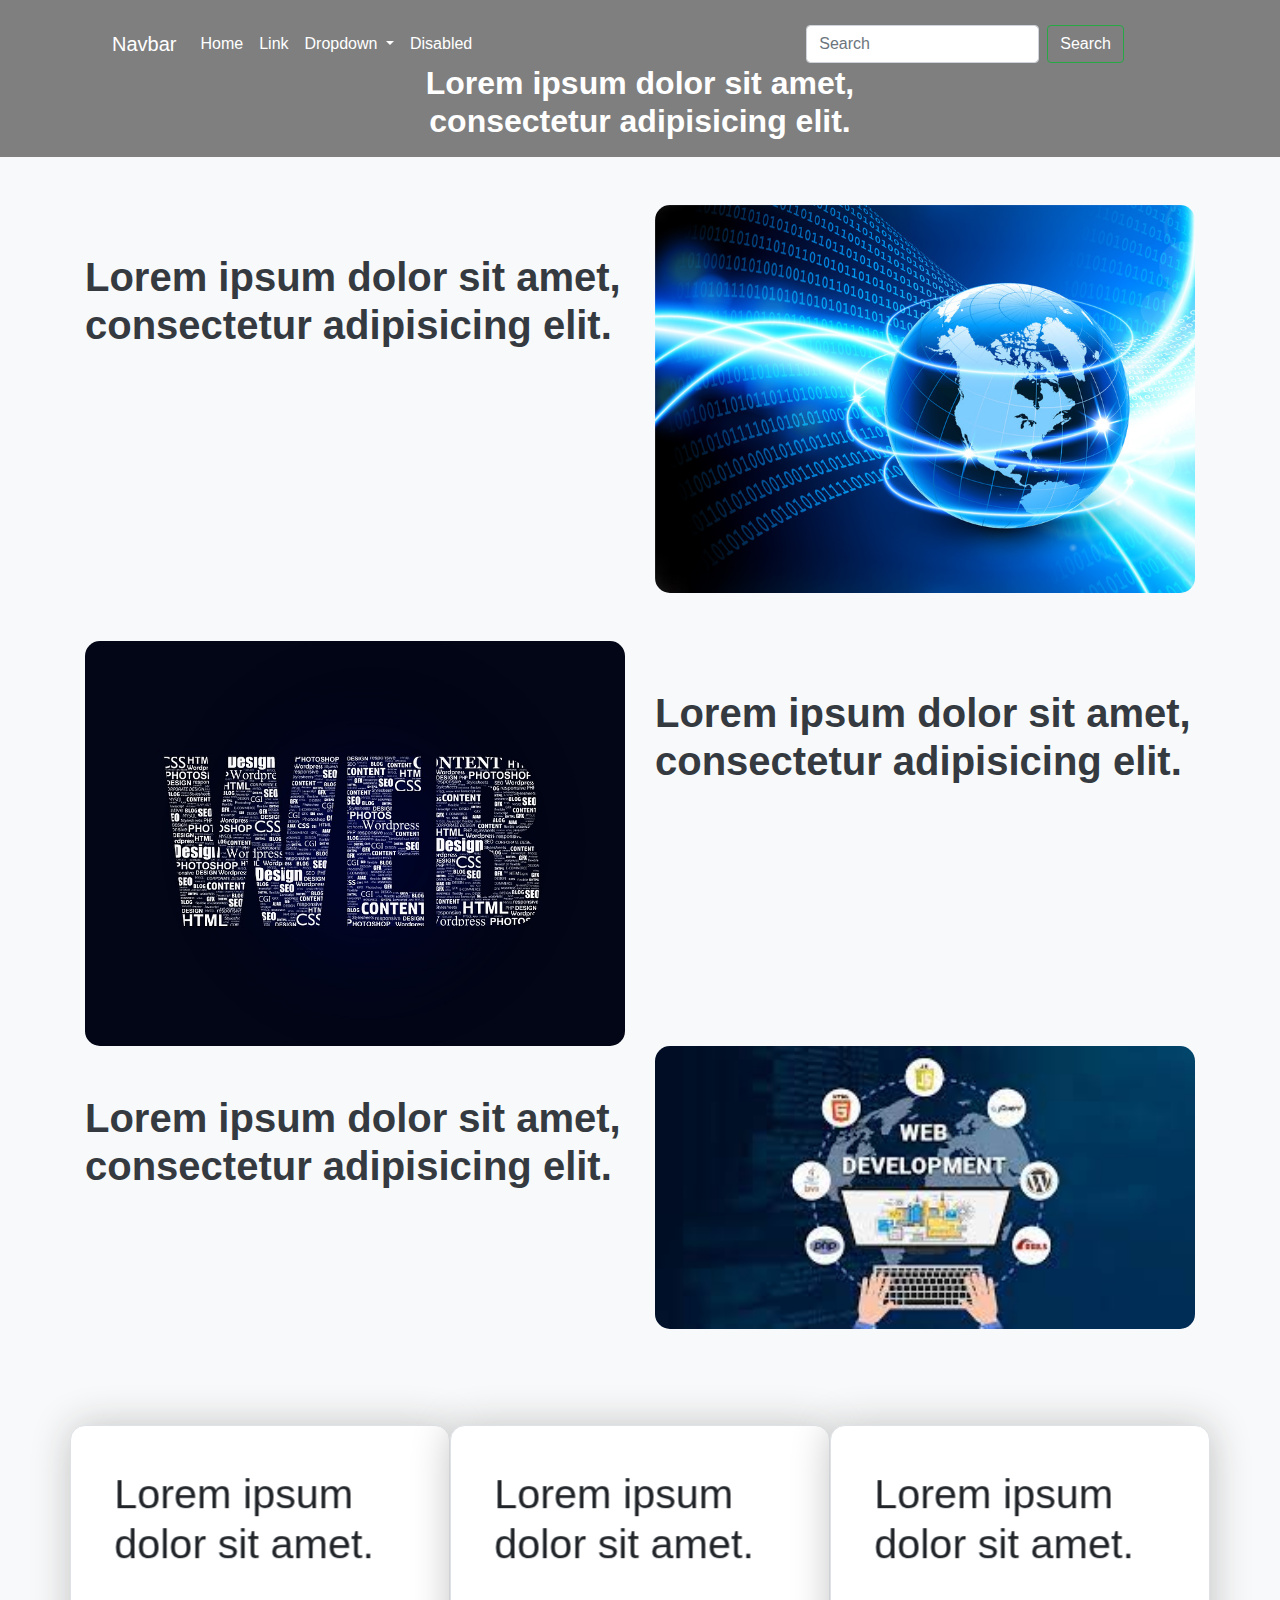
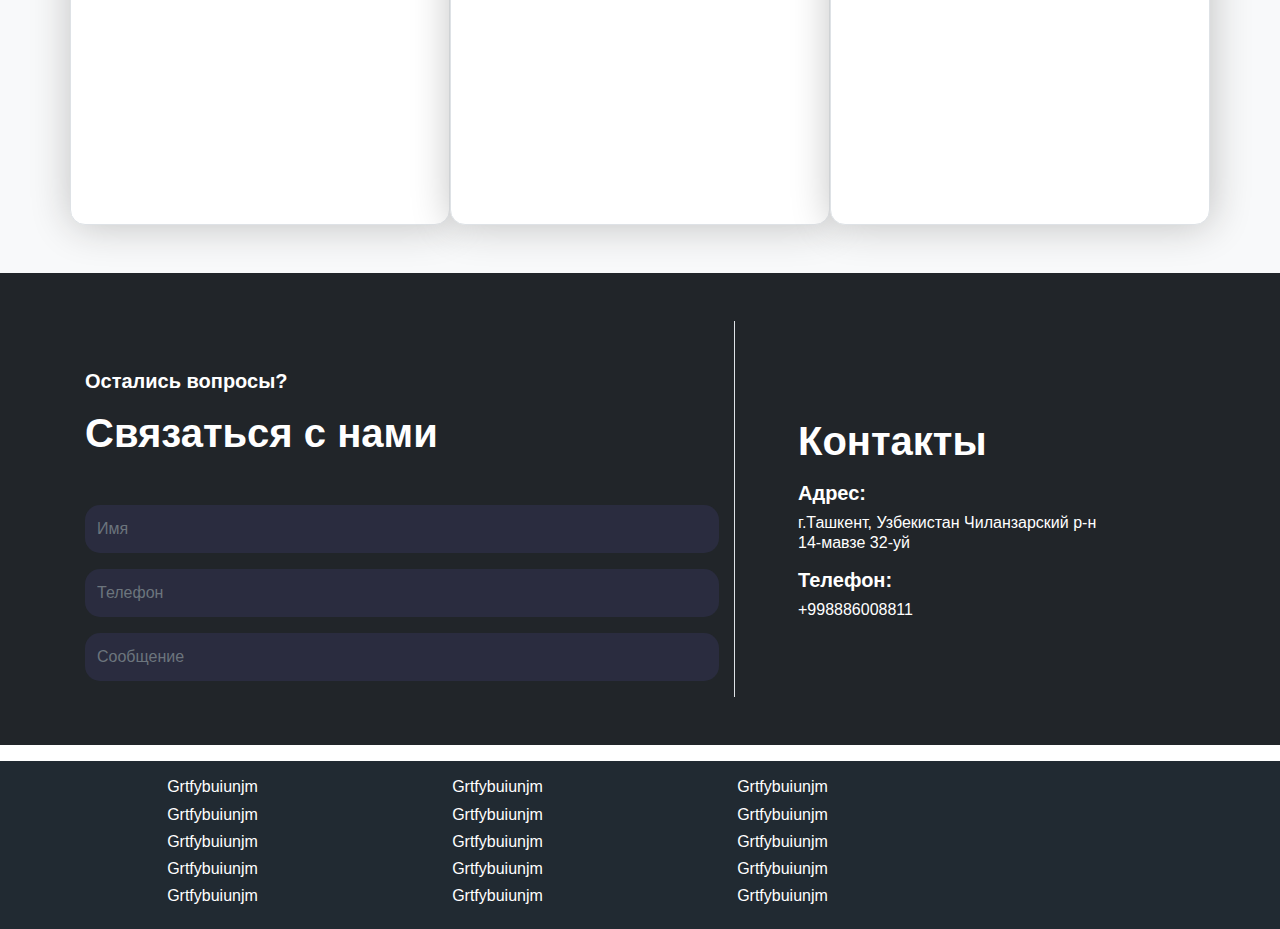
==== index.html @ ccf357a0 "'cecond'" ====
<!DOCTYPE html>
<html lang="en">
<head>
    <meta charset="UTF-8">
    <meta http-equiv="X-UA-Compatible" content="IE=edge">
    <meta name="viewport" content="width=device-width, initial-scale=1.0">
    <title>Menu</title>
    <link rel="stylesheet" href="style/font-awesome.css">
    <link rel="stylesheet" href="style/font-awesome.css.map">
    <link rel="stylesheet" href="style/font-awesome.min.css">
    <link rel="stylesheet" href="style/bootstrap.min.css">
    <link rel="stylesheet" href="style/bootstrap.min.css">
    <link rel="stylesheet" href="style/style.css">
</head>
<body style="width: 100vw; overflow-x: hidden">


<div style="margin: auto" class="video container-fluid m-0 p-0">
    <video src="video/Notebook%20-%20197%20(2).mp4" width="100%" type="video/mp4" muted autoplay loop>

    </video>
</div>

<section>
    <div class="container-fluid">

        <div style="z-index: 1; top:0;left: 0;" class="container-fluid position-absolute">
            <div class="text-center">
                <h2 class="mt-5 pt-3 font-weight-bold text-white">Lorem ipsum dolor sit amet, <br> consectetur
                    adipisicing
                    elit. <br>
                </h2>
            </div>
        </div>
    </div>
</section>

<navbar>
    <div style="z-index: 1; top:0;left: 0;" class="container px-0 mx-0  position-absolute pl-5 pt-3">
        <nav class="navbar navbar-expand-lg navbar-light bg-transparent">
            <a class="navbar-brand text-white pl-5" href="#">Navbar</a>
            <button class="navbar-toggler" type="button" data-toggle="collapse" data-target="#navbarSupportedContent" aria-controls="navbarSupportedContent" aria-expanded="false" aria-label="Toggle navigation">
                <span class="navbar-toggler-icon"></span>
            </button>

            <div class="collapse navbar-collapse" id="navbarSupportedContent">
                <ul class="navbar-nav mr-auto">
                    <li class="nav-item active">
                        <a class="nav-link text-white text-white" href="#">Home <span class="sr-only">(current)</span></a>
                    </li>
                    <li class="nav-item">
                        <a class="nav-link text-white" href="#">Link</a>
                    </li>
                    <li class="nav-item dropdown">
                        <a class="nav-link dropdown-toggle text-white" href="#" id="navbarDropdown" role="button" data-toggle="dropdown" aria-haspopup="true" aria-expanded="false">
                            Dropdown
                        </a>
                        <div class="dropdown-menu" aria-labelledby="navbarDropdown">
                            <a class="dropdown-item text-black-50" href="#">Action</a>
                            <a class="dropdown-item text-black-50" href="#">Another action</a>
                            <div class="dropdown-divider"></div>
                            <a class="dropdown-item text-black-50" href="#">Something else here</a>
                        </div>
                    </li>
                    <li class="nav-item">
                        <a class="nav-link disabled text-white" href="#">Disabled</a>
                    </li>
                </ul>
                <form class="form-inline my-2 my-lg-0">
                    <input class="form-control mr-sm-2" type="search" placeholder="Search" aria-label="Search">
                    <button class="btn btn-outline-success my-2 my-sm-0 text-white" type="submit">Search</button>
                </form>
            </div>
        </nav>
    </div>
</navbar>

<header>
    <div class="container-fluid mx-0 px-0 bg-light py-5">
        <div class="container">
            <div class="row">
                <div class="col-12 col-sm-12 col-md-6  col-lg-6 col-xl-6">
                    <h1 class="font-weight-bold text-dark pt-5">Lorem ipsum dolor sit amet, consectetur adipisicing
                        elit.</h1>
                </div>


                <div class="col-12 col-sm-12 col-md- col-lg-6 col-xl-6">
                    <img src="img/images/web-дизайн-web-программирование-песочница-1037873.jpeg" alt=""
                         width="100%" style="border-radius: 15px">
                </div>

                <div class="col-12 col-sm-12 col-md- col-lg-6 col-xl-6 pt-5">
                    <img src="img/web-1045994_960_720.jpg" alt=""
                         width="100%" style="border-radius: 15px">
                </div>

                <div class="col-12 col-sm-12 col-md-6  col-lg-6 col-xl-6 pt-5">
                    <h1 class="font-weight-bold text-dark pt-5">Lorem ipsum dolor sit amet, consectetur adipisicing
                        elit.</h1>
                </div>

                <div class="col-12 col-sm-12 col-md-6  col-lg-6 col-xl-6">
                    <h1 class="font-weight-bold text-dark pt-5">Lorem ipsum dolor sit amet, consectetur adipisicing
                        elit.</h1>
                </div>


                <div class="col-12 col-sm-12 col-md- col-lg-6 col-xl-6">
                    <img src="img/Без%20названия%20(1).jpg" alt=""
                         width="100%" style="border-radius: 15px">
                </div>

        </div>
    </div>
</header>

<section class="container-fluid mx-0 px-0 bg-light py-5">
    <div class="container">
        <div class="row ">
            <div style="border-radius: 15px;box-shadow: 1px 1px 40px silver;"
                 class="col-12 col-sm-12 col-md-4 col-lg-4 col-xl-4 bg-white py-5 px-3 border colHover">
                <h1 class="p-5">Lorem ipsum dolor sit amet.</h1>
                <h2 class="p-5">Lorem ipsum dolor sit amet, consectetur adipisicing elit. Laborum, molestias. </h2>
            </div>
            <div style="border-radius: 15px; box-shadow: 1px 1px 40px silver;"
                 class="col-12 col-sm-12 col-md-4 col-lg-4 col-xl-4  py-5 px-3 border colHover">
                <h1 class="p-5">Lorem ipsum dolor sit amet.</h1>
                <h2 class="p-5">Lorem ipsum dolor sit amet, consectetur adipisicing elit. Laborum, molestias. </h2>
            </div>
            <div style="border-radius: 15px; box-shadow: 1px 1px 40px silver;"
                 class="col-12 col-sm-12 col-md-4 col-lg-4 col-xl-4  py-5 px-3 border colHover">
                <h1 class="p-5">Lorem ipsum dolor sit amet.</h1>
                <h2 class="p-5">Lorem ipsum dolor sit amet, consectetur adipisicing elit. Laborum, molestias. </h2>
            </div>
        </div>
    </div>
</section>

<section style="background-color: #212529" class="container-fluid px-0 py-5">
    <div class="container">
        <div class="row">
            <div class="col-12 col-sm-12 col-md-7 col-lg-7 col-xl-7 border-right">
                <h5 class="text-white font-weight-bold mt-5">Остались вопросы?</h5>
                <h1 class="text-white font-weight-bold my-3">Связаться с нами</h1>

                <div style="background-color: #2a2c3f;border-radius: 15px" class="input-group flex-nowrap mt-5">
                    <input type="text" class="form-control bg-transparent py-4 text-white border-0"
                           placeholder="Имя" aria-label="Username" aria-describedby="addon-wrapping">
                </div>
                <div style="background-color: #2a2c3f;border-radius: 15px" class="input-group flex-nowrap my-3">
                    <input type="text" class="form-control bg-transparent py-4 text-white border-0"
                           placeholder="Телефон" aria-label="Username" aria-describedby="addon-wrapping">
                </div>


                <div style="background-color: #2a2c3f;border-radius: 15px" class="input-group flex-nowrap my-3">
                    <input type="text" class="form-control bg-transparent py-4 text-white border-0"
                           placeholder="Сообщение" aria-label="Username" aria-describedby="addon-wrapping">
                </div>

            </div>
            <div class="col-12 col-sm-12 col-md-5 col-xl-5 col-xl-5">
                <h1 class="text-white font-weight-bold pt-5 mt-5 ml-5">Контакты</h1>
                <h5 class="text-white font-weight-bold mt-3 ml-5">Адрес:</h5>
                <p class="text-white h6 ml-5">г.Ташкент, Узбекистан Чиланзарский р-н <br>
                    14-мавзе 32-уй</p>
                <h5 class="text-white font-weight-bold mt-3 ml-5">Телефон:</h5>
                <p class="text-white h6 ml-5">+998886008811</p>
            </div>
        </div>
    </div>
</section>

<footer>
    <div style="background-color: #212a32" class="container-fluid px-0 mx-0 mt-3">
        <div class="container">
            <div class="row">
                <div class="col-6 col-sm-6 col-md-3 col-lg-3 col-xl-3 py-3 text-center">
                    <p class="text-white h6">Grtfybuiunjm</p>
                    <p class="text-white h6">Grtfybuiunjm</p>
                    <p class="text-white h6">Grtfybuiunjm</p>
                    <p class="text-white h6">Grtfybuiunjm</p>
                    <p class="text-white h6">Grtfybuiunjm</p>
                </div>
                <div class="col-6 col-sm-6 col-md-3 col-lg-3 col-xl-3 py-3 text-center">
                    <p class="text-white h6">Grtfybuiunjm</p>
                    <p class="text-white h6">Grtfybuiunjm</p>
                    <p class="text-white h6">Grtfybuiunjm</p>
                    <p class="text-white h6">Grtfybuiunjm</p>
                    <p class="text-white h6">Grtfybuiunjm</p>
                </div>
                <div class="col-6 col-sm-6 col-md-3 col-lg-3 col-xl-3 py-3 text-center">
                    <p class="text-white h6">Grtfybuiunjm</p>
                    <p class="text-white h6">Grtfybuiunjm</p>
                    <p class="text-white h6">Grtfybuiunjm</p>
                    <p class="text-white h6">Grtfybuiunjm</p>
                    <p class="text-white h6">Grtfybuiunjm</p>
                </div>
            </div>
        </div>
    </div>
</footer>


<script src="js/jquery3.5.1.js"></script>
<script src="js/bootstrap.min.js"></script>
<script src="js/fontaweasome.js"></script>
<script src="">

</script>
</body>
</html>
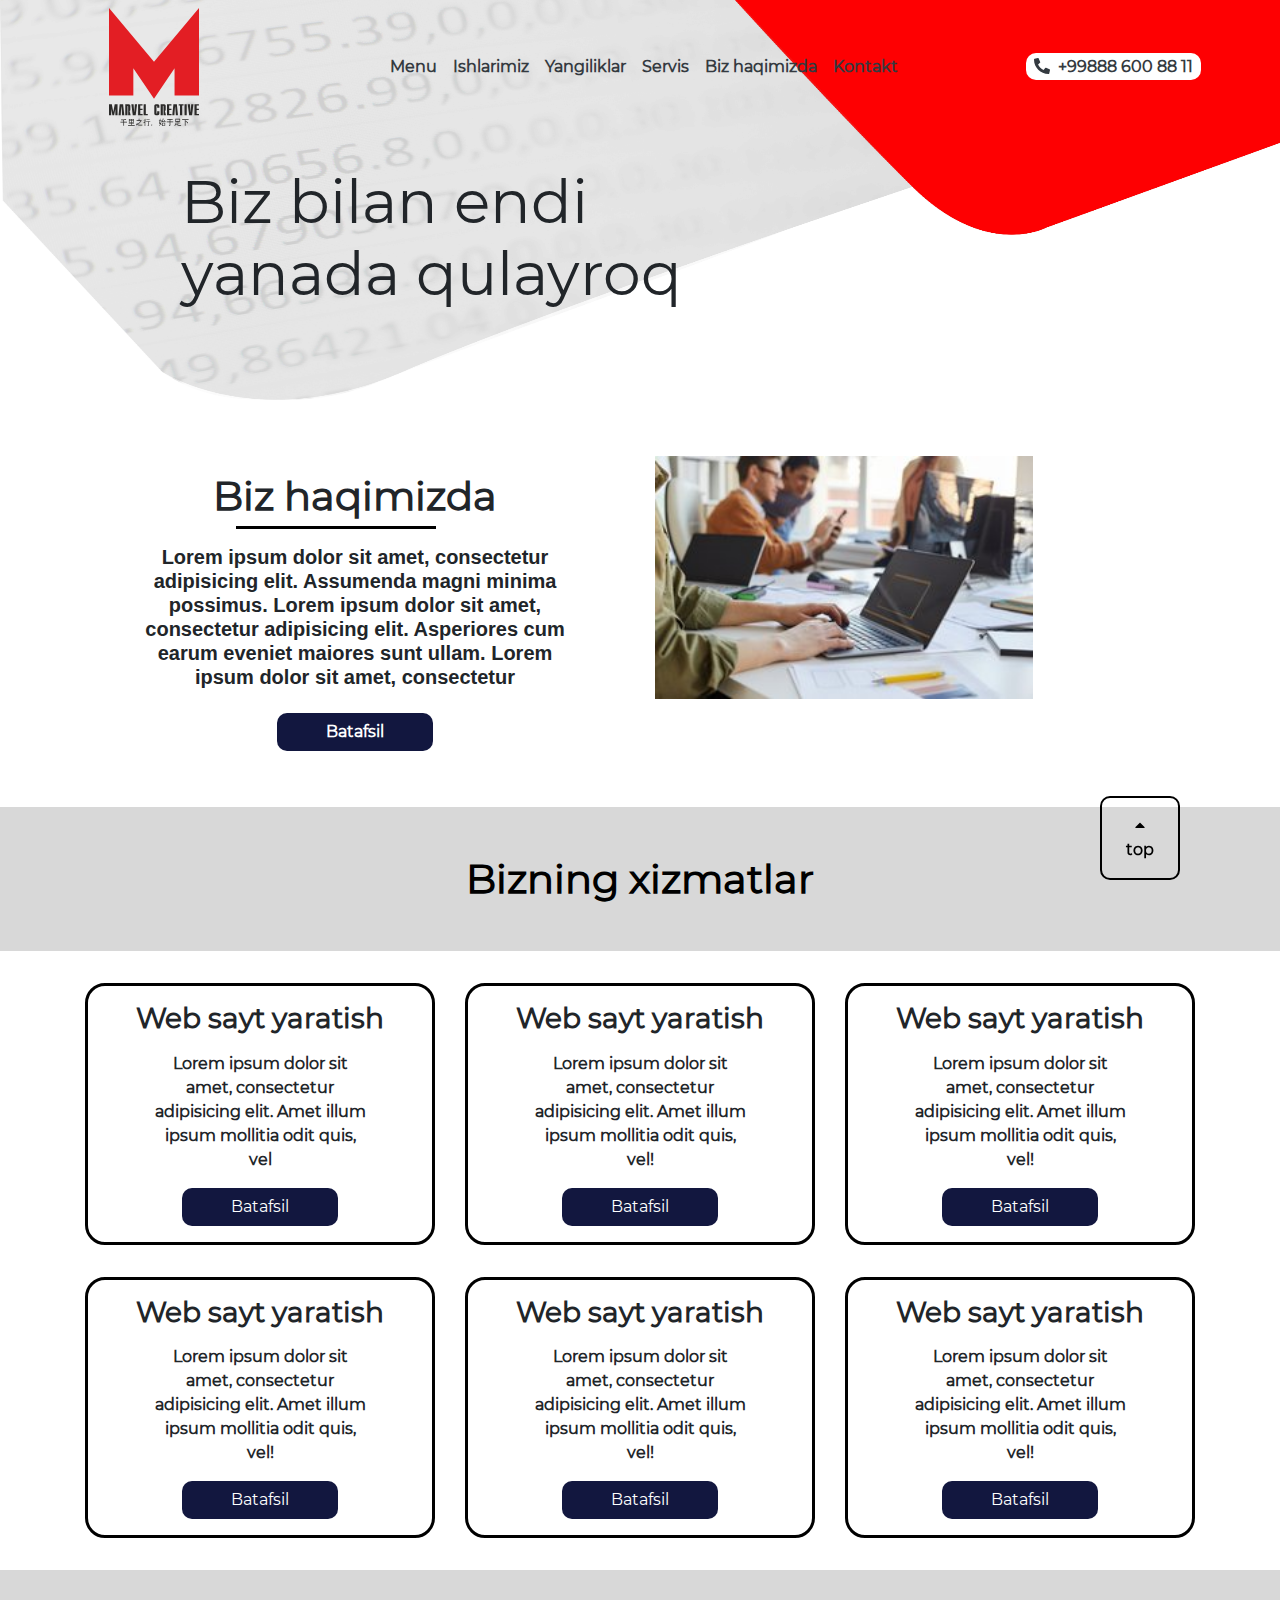
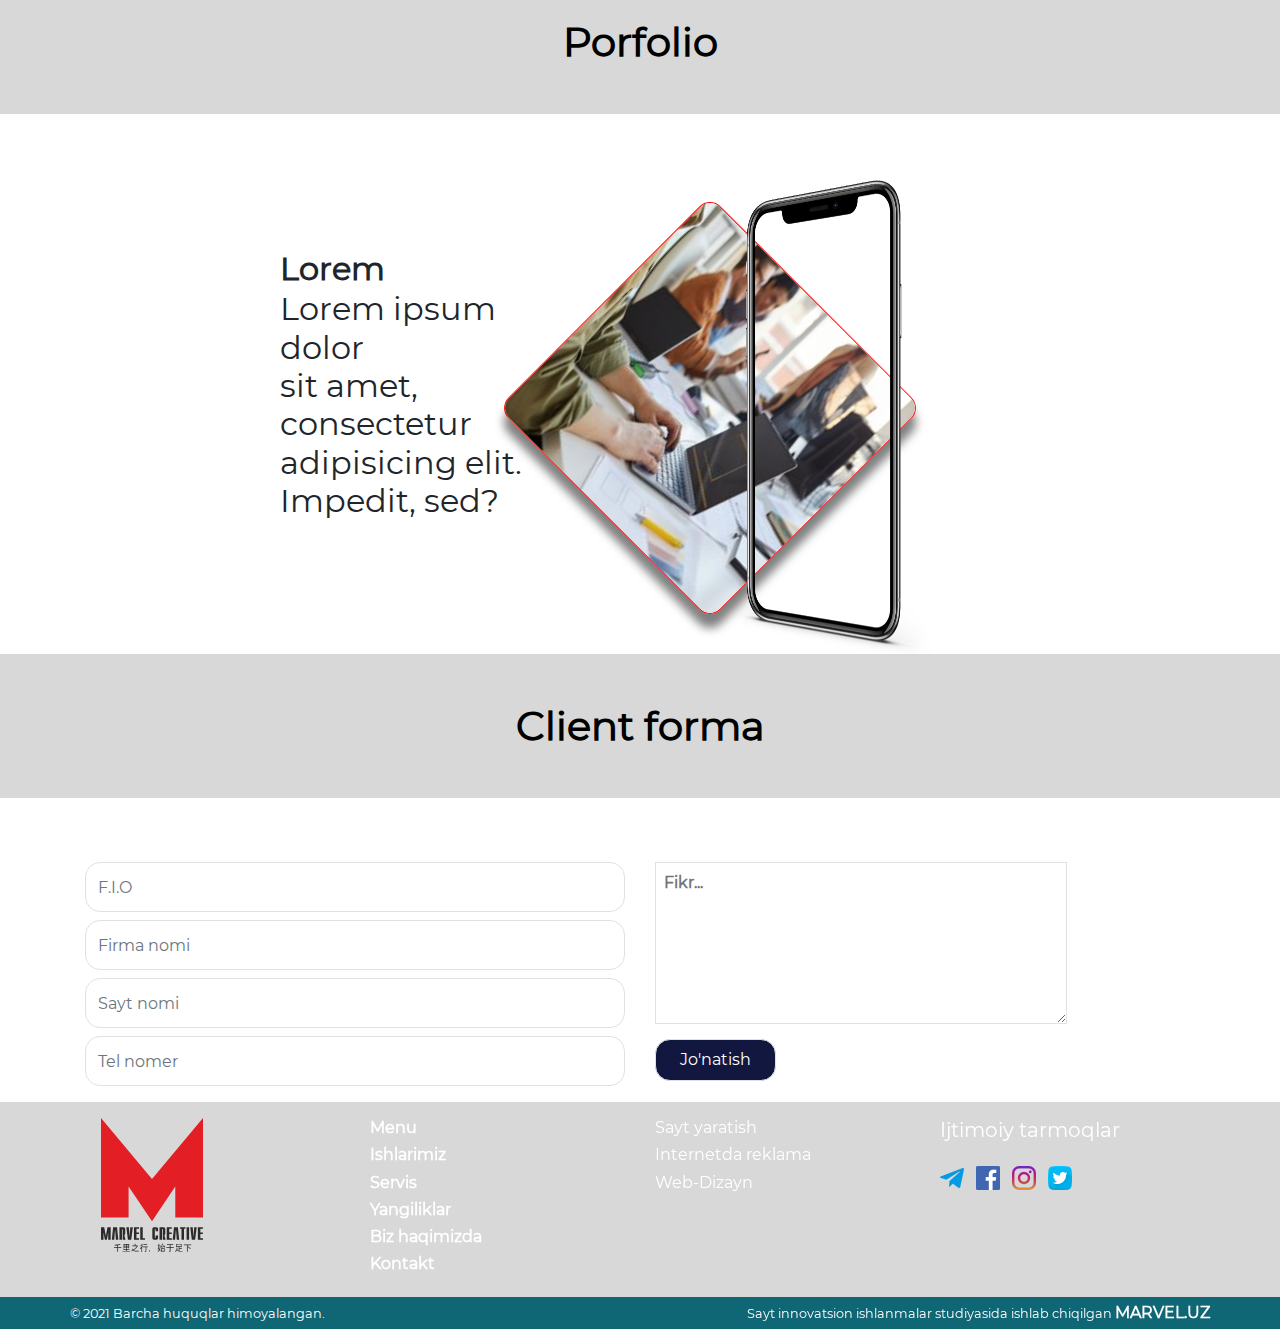
==== commit 5cf4f772: "project fully complated" ====
--- a/index.html
+++ b/index.html
@@ -1,5 +1,5 @@
 <!DOCTYPE html>
-<html lang="en">
+<html lang="en" style="overflow: hidden; overflow-y: auto">
 <head>
     <meta charset="UTF-8">
     <meta http-equiv="X-UA-Compatible" content="IE=edge">
@@ -12,197 +12,326 @@
     <link rel="stylesheet" href="style/bootstrap.min.css">
     <link rel="stylesheet" href="style/style.css">
 </head>
-<body style="width: 100vw; overflow-x: hidden">
-
-
-<div style="margin: auto" class="video container-fluid m-0 p-0">
-    <video src="video/Notebook%20-%20197%20(2).mp4" width="100%" type="video/mp4" muted autoplay loop>
-
-    </video>
-</div>
+<body style="width: 100%; overflow-x: hidden">
+
+
+<!--<div style="margin: auto" class="video container-fluid m-0 p-0">-->
+<!--    <video src="video/Notebook%20-%20197%20(2).mp4" width="100%" type="video/mp4" muted autoplay loop>-->
+
+<!--    </video>-->
+<!--</div>-->
+<div class="container-fluid px-0">
+    <div class="container position-absolute text">
+        <h1>Biz bilan endi <br> yanada qulayroq</h1>
+    </div>
+</div>
+
+<div class="container-fluid px-0 sayt2">
+    <img src="img/images/SAYT2.jpg" alt="" width="100%" height="400px">
+</div>
+
+
+
+<navbar>
+    <div style="z-index: 1; top:0;left: 0;" class="container-fluid px-0 mx-0 pl-5 bg-transparent position-absolute">
+        <nav class="navbar navbar-expand-lg navbar-light bg-transparent">
+            <div class="container">
+
+                <div class="d-flex">
+                    <img src="img/logo%20marvel.svg" width="40%" alt="">
+
+                    <button style="margin-left: 90px;height: 50px; width: 60px" class="navbar-toggler mt-4"
+                            type="button" data-toggle="collapse" data-target="#navbarSupportedContent"
+                            aria-controls="navbarSupportedContent" aria-expanded="false" aria-label="Toggle navigation">
+                        <span class="navbar-toggler-icon"></span>
+                    </button>
+                </div>
+
+
+                <div class="collapse navbar-collapse pl-5" id="navbarSupportedContent">
+
+
+                    <ul style="z-index: 10000" class="navbar-nav mr-auto">
+                        <li class="nav-item active">
+                            <a class="nav-link text-dark" href="index.html">Menu<span
+                                    class="sr-only">(current)</span></a>
+                        </li>
+                        <li class="nav-item">
+                            <a class="nav-link text-dark" href="OurWork.html">Ishlarimiz</a>
+                        </li>
+                        <li class="nav-item">
+                            <a class="nav-link text-dark" href="News.html">Yangiliklar</a>
+                        </li>
+
+                        <li class="nav-item">
+                            <a class="nav-link text-dark" href="service.html">Servis</a>
+                        </li>
+
+                        <li class="nav-item">
+                            <a class="nav-link text-dark" href="Biz%20haqimizda.html">Biz haqimizda</a>
+                        </li>
+
+                        <li class="nav-item">
+                            <a class="nav-link text-dark" href="contact.html">Kontakt</a>
+                        </li>
+
+
+                        <li  class="nav-item tel-number mt-2">
+                            <a  href="tel:+99888 600 88 11"> <span style="border-radius: 10px" class="text-dark bg-white py-1 px-2"><i class="fa fa-phone text-dark mr-2" style="transform: rotate(90deg)"></i>+99888 600 88 11</span></a>
+                        </li>
+
+
+                    </ul>
+                </div>
+
+
+            </div>
+
+        </nav>
+    </div>
+</navbar>
+
+<div class="container-fluid px-0 my-5">
+    <div class="container">
+        <div class="row">
+            <div class="col-12 col-sm-12 col-md-6 col-lg-6 col-xl-6 my-2">
+                <div class="text-center">
+                    <h1 class="font-weight-bold my-3">Biz haqimizda</h1>
+                    <span class="line"></span>
+                    <p class="font-weight-bold px-5 h5 cursive py-3">Lorem ipsum dolor sit amet, consectetur adipisicing elit.
+                        Assumenda magni minima possimus. Lorem ipsum dolor sit amet, consectetur adipisicing elit.
+                        Asperiores cum earum eveniet maiores sunt ullam. Lorem ipsum dolor sit amet, consectetur
+                    </p>
+                    <button class="btn  px-5 buttonBtnHover"><a style="text-decoration: none" class="text-white" href="Biz%20haqimizda.html">Batafsil</a></button>
+                </div>
+            </div>
+
+            <div class="col-12 col-sm-12 col-md-6 col-lg-6 col-xl-6  my-2">
+                <img src="img/group.jpg" width="70%" alt="">
+            </div>
+        </div>
+    </div>
+</div>
+
 
 <section>
-    <div class="container-fluid">
-
-        <div style="z-index: 1; top:0;left: 0;" class="container-fluid position-absolute">
-            <div class="text-center">
-                <h2 class="mt-5 pt-3 font-weight-bold text-white">Lorem ipsum dolor sit amet, <br> consectetur
-                    adipisicing
-                    elit. <br>
-                </h2>
-            </div>
+    <div class="container-fluid px-0">
+        <div class="text-center my-3">
+            <h1 style="background-color: #d8d8d8;color: #000000" class="font-weight-bold  py-5">
+                Bizning xizmatlar
+            </h1>
         </div>
     </div>
 </section>
 
-<navbar>
-    <div style="z-index: 1; top:0;left: 0;" class="container px-0 mx-0  position-absolute pl-5 pt-3">
-        <nav class="navbar navbar-expand-lg navbar-light bg-transparent">
-            <a class="navbar-brand text-white pl-5" href="#">Navbar</a>
-            <button class="navbar-toggler" type="button" data-toggle="collapse" data-target="#navbarSupportedContent" aria-controls="navbarSupportedContent" aria-expanded="false" aria-label="Toggle navigation">
-                <span class="navbar-toggler-icon"></span>
-            </button>
-
-            <div class="collapse navbar-collapse" id="navbarSupportedContent">
-                <ul class="navbar-nav mr-auto">
-                    <li class="nav-item active">
-                        <a class="nav-link text-white text-white" href="#">Home <span class="sr-only">(current)</span></a>
-                    </li>
-                    <li class="nav-item">
-                        <a class="nav-link text-white" href="#">Link</a>
-                    </li>
-                    <li class="nav-item dropdown">
-                        <a class="nav-link dropdown-toggle text-white" href="#" id="navbarDropdown" role="button" data-toggle="dropdown" aria-haspopup="true" aria-expanded="false">
-                            Dropdown
-                        </a>
-                        <div class="dropdown-menu" aria-labelledby="navbarDropdown">
-                            <a class="dropdown-item text-black-50" href="#">Action</a>
-                            <a class="dropdown-item text-black-50" href="#">Another action</a>
-                            <div class="dropdown-divider"></div>
-                            <a class="dropdown-item text-black-50" href="#">Something else here</a>
+<div class="container-fluid px-0 xizmat">
+    <div class="container">
+        <div class="row" style="justify-content: stretch">
+            <div style="height: auto" class="col-12 col-sm-6 col-md-4 col-lg-4 col-xl-4">
+                <div class="text-center borderbb p-3 my-3">
+                    <h3 class="font-weight-bold">  Web sayt yaratish</h3>
+                    <p class="my-3 px-5">Lorem ipsum dolor sit amet, consectetur adipisicing elit.
+                        Amet illum ipsum mollitia odit quis, vel
+                        </p>
+                    <button class="btn text-white px-5 buttonBtnHover">Batafsil</button>
+                </div>
+            </div>
+            <div class="col-12 col-sm-6 col-md-4 col-lg-4 col-xl-4">
+                <div class="text-center borderbb p-3 my-3">
+                    <h3 class="font-weight-bold">  Web sayt yaratish</h3>
+                    <p class="my-3 px-5">Lorem ipsum dolor sit amet, consectetur adipisicing elit.
+                        Amet illum ipsum mollitia odit quis, vel!</p>
+                    <button class="btn text-white px-5 buttonBtnHover">Batafsil</button>
+                </div>
+            </div>
+            <div class="col-12 col-sm-6 col-md-4 col-lg-4 col-xl-4">
+                <div class="text-center borderbb p-3 my-3">
+                    <h3 class="font-weight-bold">  Web sayt yaratish</h3>
+                    <p class="my-3 px-5">Lorem ipsum dolor sit amet, consectetur adipisicing elit.
+                        Amet illum ipsum mollitia odit quis, vel!</p>
+                    <button class="btn text-white px-5 buttonBtnHover">Batafsil</button>
+                </div>
+            </div>
+
+            <div class="col-12 col-sm-6 col-md-4 col-lg-4 col-xl-4">
+                <div class="text-center borderbb p-3 my-3">
+                    <h3 class="font-weight-bold">  Web sayt yaratish</h3>
+                    <p class="my-3 px-5">Lorem ipsum dolor sit amet, consectetur adipisicing elit.
+                        Amet illum ipsum mollitia odit quis, vel!</p>
+                    <button class="btn text-white px-5 buttonBtnHover">Batafsil</button>
+                </div>
+            </div>
+            <div class="col-12 col-sm-6 col-md-4 col-lg-4 col-xl-4">
+                <div class="text-center borderbb p-3 my-3">
+                    <h3 class="font-weight-bold">  Web sayt yaratish</h3>
+                    <p class="my-3 px-5">Lorem ipsum dolor sit amet, consectetur adipisicing elit.
+                        Amet illum ipsum mollitia odit quis, vel!</p>
+                    <button class="btn text-white px-5 buttonBtnHover">Batafsil</button>
+                </div>
+            </div>
+            <div class="col-12 col-sm-6 col-md-4 col-lg-4 col-xl-4">
+                <div class="text-center borderbb p-3 my-3">
+                    <h3 class="font-weight-bold">  Web sayt yaratish</h3>
+                    <p class="my-3 px-5">Lorem ipsum dolor sit amet, consectetur adipisicing elit.
+                        Amet illum ipsum mollitia odit quis, vel!</p>
+                    <button class="btn text-white px-5 buttonBtnHover">Batafsil</button>
+                </div>
+            </div>
+        </div>
+    </div>
+</div>
+
+
+</div>
+
+
+
+<section>
+    <div class="container-fluid px-0">
+        <div class="text-center my-3">
+            <h1 style="background-color: #d8d8d8;color: #000000" class="font-weight-bold   py-5">
+                Porfolio
+            </h1>
+        </div>
+    </div>
+</section>
+
+<div class="container-fluid px-0">
+    <div class="container my-5">
+        <div class="row">
+            <div class="col-12 col-sm-12 col-md-4 col-lg-4 col-xl-4 offset-lg-5">
+                <div class="box-3 my-5">
+                    <div class="position-absolute">
+                        <h2 style="transform-style: preserve-3d;transform-origin: center;margin-left: -280px;margin-top: 40px;"
+                            class="position-absolute font-weight-bold">Lorem</h2>
+                        <h2 style="transform-style: preserve-3d; margin-left: -280px;margin-top: 80px;"
+                            class="position-absolute">Lorem ipsum dolor
+                            <br> sit amet, <br> consectetur <br> adipisicing elit. <br> Impedit, sed?</h2>
+                    </div>
+                    <img style="z-index: -26543;" class="img mt-5" src="img/group.jpg" width="100%" height="100%" alt="">
+                    <img style="transform-style: preserve-3d; transform:perspective(1200px) rotateY(-45deg);transform-origin: center;margin-left: -180px;margin-top: -20px;"
+                         class="mr-5 position-absolute" src="img/images/iphone.png" width="75%" alt="">
+                </div>
+            </div>
+
+        </div>
+    </div>
+</div>
+
+
+<section>
+            <div class="container-fluid px-0">
+                <div class="text-center my-3">
+                    <h1 style="background-color: #d8d8d8;color: #000000" class="font-weight-bold   py-5">
+                        Client forma
+                    </h1>
+                </div>
+                <div class="container">
+                    <div class="row">
+                        <div class="col-12 col-sm-12 col-md-6 col-lg-6 col-xl-6">
+                            <div style="border-radius: 15px" class="input-group flex-nowrap mt-5 border">
+                                <input type="text" class="form-control bg-transparent py-4 border-0"
+                                       placeholder="F.I.O" aria-label="Username" aria-describedby="addon-wrapping">
+                            </div>
+
+                            <div style="border-radius: 15px" class="input-group flex-nowrap mt-2 border">
+                                <input type="text" class="form-control bg-transparent py-4 border-0"
+                                       placeholder="Firma nomi" aria-label="Username" aria-describedby="addon-wrapping">
+                            </div>
+
+                            <div style="border-radius: 15px" class="input-group flex-nowrap mt-2 border">
+                                <input type="text" class="form-control bg-transparent py-4 border-0"
+                                       placeholder="Sayt nomi" aria-label="Username" aria-describedby="addon-wrapping">
+                            </div>
+
+                            <div style="border-radius: 15px" class="input-group flex-nowrap mt-2 border">
+                                <input type="text" class="form-control bg-transparent py-4 border-0"
+                                       placeholder="Tel nomer" aria-label="Username" aria-describedby="addon-wrapping">
+                            </div>
                         </div>
-                    </li>
-                    <li class="nav-item">
-                        <a class="nav-link disabled text-white" href="#">Disabled</a>
-                    </li>
-                </ul>
-                <form class="form-inline my-2 my-lg-0">
-                    <input class="form-control mr-sm-2" type="search" placeholder="Search" aria-label="Search">
-                    <button class="btn btn-outline-success my-2 my-sm-0 text-white" type="submit">Search</button>
-                </form>
-            </div>
-        </nav>
-    </div>
-</navbar>
-
-<header>
-    <div class="container-fluid mx-0 px-0 bg-light py-5">
+                        <div class="col-12 col-sm-12 col-md-6 col-lg-6 col-xl-6">
+
+                            <textarea  class="mt-5 border p-2" name="message" id="message" placeholder="Fikr..." cols="37" rows="6"></textarea>
+                            <br>
+                            <button style="border-radius: 15px" class="btn btn-transparent border mt-2 py-2 px-4 buttonBtnHover text-white clnt">Jo'natish</button>
+
+                        </div>
+                    </div>
+                </div>
+            </div>
+        </section>
+
+
+<!--<button class="btn btn-top" title="Прокрутка вверх"><i class="fa fa-angle-up"></i></button>-->
+<button style="height: auto;width: 80px" id="totop" class="totopbtn py-3" onclick="totop()"><span><i class="fas fa-caret-up"></i></span><br>top</button>
+<footer>
+    <div style="background-color: #d8d8d8" class="container-fluid px-0 mx-0 mt-3">
         <div class="container">
             <div class="row">
-                <div class="col-12 col-sm-12 col-md-6  col-lg-6 col-xl-6">
-                    <h1 class="font-weight-bold text-dark pt-5">Lorem ipsum dolor sit amet, consectetur adipisicing
-                        elit.</h1>
-                </div>
-
-
-                <div class="col-12 col-sm-12 col-md- col-lg-6 col-xl-6">
-                    <img src="img/images/web-дизайн-web-программирование-песочница-1037873.jpeg" alt=""
-                         width="100%" style="border-radius: 15px">
-                </div>
-
-                <div class="col-12 col-sm-12 col-md- col-lg-6 col-xl-6 pt-5">
-                    <img src="img/web-1045994_960_720.jpg" alt=""
-                         width="100%" style="border-radius: 15px">
-                </div>
-
-                <div class="col-12 col-sm-12 col-md-6  col-lg-6 col-xl-6 pt-5">
-                    <h1 class="font-weight-bold text-dark pt-5">Lorem ipsum dolor sit amet, consectetur adipisicing
-                        elit.</h1>
-                </div>
-
-                <div class="col-12 col-sm-12 col-md-6  col-lg-6 col-xl-6">
-                    <h1 class="font-weight-bold text-dark pt-5">Lorem ipsum dolor sit amet, consectetur adipisicing
-                        elit.</h1>
-                </div>
-
-
-                <div class="col-12 col-sm-12 col-md- col-lg-6 col-xl-6">
-                    <img src="img/Без%20названия%20(1).jpg" alt=""
-                         width="100%" style="border-radius: 15px">
-                </div>
-
-        </div>
-    </div>
-</header>
-
-<section class="container-fluid mx-0 px-0 bg-light py-5">
+                <div class="col-6 col-sm-6 col-md-3 col-lg-3 col-xl-3 py-3 bg-transparent">
+                    <img class="ml-3" src="img/logo%20marvel.svg" width="40%" alt="">
+                </div>
+                <div class="col-6 col-sm-6 col-md-3 col-lg-3 col-xl-3 py-3">
+                    <p class="text-white h6"><a class="text-white " style="text-decoration: none"
+                                                href="index.html">Menu</a></p>
+                    <p class="text-white h6"><a class="text-white " style="text-decoration: none" href="OurWork.html">Ishlarimiz</a>
+                    </p>
+                    <p class="text-white h6"><a class="text-white " style="text-decoration: none" href="service.html">Servis</a>
+                    </p>
+                    <p class="text-white h6"><a class="text-white " style="text-decoration: none" href="News.html">Yangiliklar</a>
+                    </p>
+                    <p class="text-white h6"><a class="text-white " style="text-decoration: none"
+                                                href="Biz%20haqimizda.html">Biz haqimizda</a></p>
+                    <p class="text-white h6"><a class="text-white " style="text-decoration: none" href="contact.html">Kontakt</a>
+                    </p>
+                </div>
+                <div class="col-6 col-sm-6 col-md-3 col-lg-3 col-xl-3 py-3">
+                    <p class="text-white h6">Sayt yaratish</p>
+                    <p class="text-white h6">Internetda reklama</p>
+                    <p class="text-white h6">Web-Dizayn</p>
+                </div>
+                <div class="col-6 col-sm-6 col-md-3 col-lg-3 col-xl-3 py-3">
+                    <h5 class=" text-white">Ijtimoiy tarmoqlar</h5>
+                    <a href="https://t.me/Shamshod_Ismatulloyevich"><img class="pt-3" src="img/icons/telegram%20(2).png"
+                                                                         alt=""></a>
+                    <img class="pt-3 pl-2" src="img/icons/facebook%20(2).png" alt="">
+                    <img class="pt-3 pl-2" src="img/icons/instagram%20(1).png" alt="">
+                    <img class="pt-3 pl-2" src="img/icons/twitter%20(1).png" alt="">
+                </div>
+            </div>
+        </div>
+    </div>
+</footer>
+
+<footer class="container-fluid" style="background-color: #0f6674;">
     <div class="container">
-        <div class="row ">
-            <div style="border-radius: 15px;box-shadow: 1px 1px 40px silver;"
-                 class="col-12 col-sm-12 col-md-4 col-lg-4 col-xl-4 bg-white py-5 px-3 border colHover">
-                <h1 class="p-5">Lorem ipsum dolor sit amet.</h1>
-                <h2 class="p-5">Lorem ipsum dolor sit amet, consectetur adipisicing elit. Laborum, molestias. </h2>
-            </div>
-            <div style="border-radius: 15px; box-shadow: 1px 1px 40px silver;"
-                 class="col-12 col-sm-12 col-md-4 col-lg-4 col-xl-4  py-5 px-3 border colHover">
-                <h1 class="p-5">Lorem ipsum dolor sit amet.</h1>
-                <h2 class="p-5">Lorem ipsum dolor sit amet, consectetur adipisicing elit. Laborum, molestias. </h2>
-            </div>
-            <div style="border-radius: 15px; box-shadow: 1px 1px 40px silver;"
-                 class="col-12 col-sm-12 col-md-4 col-lg-4 col-xl-4  py-5 px-3 border colHover">
-                <h1 class="p-5">Lorem ipsum dolor sit amet.</h1>
-                <h2 class="p-5">Lorem ipsum dolor sit amet, consectetur adipisicing elit. Laborum, molestias. </h2>
-            </div>
-        </div>
-    </div>
-</section>
-
-<section style="background-color: #212529" class="container-fluid px-0 py-5">
-    <div class="container">
-        <div class="row">
-            <div class="col-12 col-sm-12 col-md-7 col-lg-7 col-xl-7 border-right">
-                <h5 class="text-white font-weight-bold mt-5">Остались вопросы?</h5>
-                <h1 class="text-white font-weight-bold my-3">Связаться с нами</h1>
-
-                <div style="background-color: #2a2c3f;border-radius: 15px" class="input-group flex-nowrap mt-5">
-                    <input type="text" class="form-control bg-transparent py-4 text-white border-0"
-                           placeholder="Имя" aria-label="Username" aria-describedby="addon-wrapping">
-                </div>
-                <div style="background-color: #2a2c3f;border-radius: 15px" class="input-group flex-nowrap my-3">
-                    <input type="text" class="form-control bg-transparent py-4 text-white border-0"
-                           placeholder="Телефон" aria-label="Username" aria-describedby="addon-wrapping">
-                </div>
-
-
-                <div style="background-color: #2a2c3f;border-radius: 15px" class="input-group flex-nowrap my-3">
-                    <input type="text" class="form-control bg-transparent py-4 text-white border-0"
-                           placeholder="Сообщение" aria-label="Username" aria-describedby="addon-wrapping">
-                </div>
-
-            </div>
-            <div class="col-12 col-sm-12 col-md-5 col-xl-5 col-xl-5">
-                <h1 class="text-white font-weight-bold pt-5 mt-5 ml-5">Контакты</h1>
-                <h5 class="text-white font-weight-bold mt-3 ml-5">Адрес:</h5>
-                <p class="text-white h6 ml-5">г.Ташкент, Узбекистан Чиланзарский р-н <br>
-                    14-мавзе 32-уй</p>
-                <h5 class="text-white font-weight-bold mt-3 ml-5">Телефон:</h5>
-                <p class="text-white h6 ml-5">+998886008811</p>
-            </div>
-        </div>
-    </div>
-</section>
-
-<footer>
-    <div style="background-color: #212a32" class="container-fluid px-0 mx-0 mt-3">
-        <div class="container">
-            <div class="row">
-                <div class="col-6 col-sm-6 col-md-3 col-lg-3 col-xl-3 py-3 text-center">
-                    <p class="text-white h6">Grtfybuiunjm</p>
-                    <p class="text-white h6">Grtfybuiunjm</p>
-                    <p class="text-white h6">Grtfybuiunjm</p>
-                    <p class="text-white h6">Grtfybuiunjm</p>
-                    <p class="text-white h6">Grtfybuiunjm</p>
-                </div>
-                <div class="col-6 col-sm-6 col-md-3 col-lg-3 col-xl-3 py-3 text-center">
-                    <p class="text-white h6">Grtfybuiunjm</p>
-                    <p class="text-white h6">Grtfybuiunjm</p>
-                    <p class="text-white h6">Grtfybuiunjm</p>
-                    <p class="text-white h6">Grtfybuiunjm</p>
-                    <p class="text-white h6">Grtfybuiunjm</p>
-                </div>
-                <div class="col-6 col-sm-6 col-md-3 col-lg-3 col-xl-3 py-3 text-center">
-                    <p class="text-white h6">Grtfybuiunjm</p>
-                    <p class="text-white h6">Grtfybuiunjm</p>
-                    <p class="text-white h6">Grtfybuiunjm</p>
-                    <p class="text-white h6">Grtfybuiunjm</p>
-                    <p class="text-white h6">Grtfybuiunjm</p>
-                </div>
+        <div class="row pb-1 pt-1">
+            <div class="col-12 col-sm-12 col-md-5 col-lg-6 col-xl-6 pl-0 text-white text-center text-sm-center text-md-left text-lg-left text-xl-left">
+                <small>&copy; 2021 Barcha huquqlar himoyalangan.</small></div>
+            <div class="col-12 col-sm-12 col-md-7 col-lg-6 col-xl-6 pr-0 text-white text-center text-sm-center text-md-right text-lg-right text-xl-right">
+                <small>Sayt innovatsion ishlanmalar studiyasida ishlab chiqilgan <a href="#!" class="text-white">
+                    MARVEL.UZ</a></small>
             </div>
         </div>
     </div>
 </footer>
 
-
+<script>
+    function totop() {
+        window.scrollTo({
+            top:0,
+            behavior:"smooth"
+        })
+    }
+    const btn = document.getElementById('totop')
+    window.onscroll = ()=>{
+        if(window.pageYOffset>window.innerHeight){
+            btn.style.display = "block"
+        }else{
+            btn.style.display = "none"
+        }
+    }
+</script>
 <script src="js/jquery3.5.1.js"></script>
 <script src="js/bootstrap.min.js"></script>
 <script src="js/fontaweasome.js"></script>
--- a/style/style.css
+++ b/style/style.css
@@ -25,7 +25,6 @@
 /*.textBlack{*/
 /*    color: #000000;*/
 /*}*/
-
 
 
 /*!* Index *!*/
@@ -46,37 +45,70 @@
 /*        padding-left: 100px;*/
 /*    }*/
 /*}*/
-*{
+
+@font-face {
+    font-family: "Montserrat-Regular";
+    src: url("../Montserrat/Montserrat-Regular.ttf");
+}
+
+*, *::before, *::after {
+    font-family: "Montserrat-Regular";
+    font-weight: 900;
+    font-size: 16px;
+}
+
+
+html {
+    overflow: hidden;
+    overflow-y: auto;
+}
+
+body {
+    overflow-x: hidden;
+    width: 100%;
+    background-color: #ffffff;
+    font-family:"Montserrat-Regular";
+    font-size: 16px;
+}
+
+* {
     margin: 0;
     padding: 0;
-}
-.video{
-    position: relative;
-}
-.video::after{
-    position: absolute;
-    content: "";
-    display: block;
-    top: 0;
-    left: 0;
-    width: 100%;
-    height: 100%;
-    right: 0;
-    z-index: 1;
-    bottom: 0;
-    background-color: rgba(0, 0, 0,0.5);
-}
-.colHover{
-
+    box-sizing: border-box;
+}
+
+
+/*.video {*/
+/*    position: relative;*/
+/*}*/
+
+/*.video::after {*/
+/*    position: absolute;*/
+/*    content: "";*/
+/*    display: block;*/
+/*    top: 0;*/
+/*    left: 0;*/
+/*    width: 100%;*/
+/*    height: 100%;*/
+/*    right: 0;*/
+/*    z-index: 1;*/
+/*    bottom: 0;*/
+/*    background-color: rgba(0, 0, 0, 0.5);*/
+/*}*/
+
+
+
+.colHover {
     transition: 0.8s linear;
     position: relative;
     background-color: #ffffff;
     height: 400px;
     perspective-origin: center;
     transform-style: preserve-3d;
-    transform:perspective(1200px);
-}
-.colHover h2{
+    transform: perspective(1200px);
+}
+
+.colHover h2 {
     position: absolute;
     top: 0;
     bottom: 0;
@@ -85,7 +117,13 @@
     transform: translateZ(-40px) rotateY(180deg);
     background-color: transparent;
 }
-.colHover h1{
+.mr-card:hover .card0{
+opacity: 1;
+}
+.card0{
+    opacity: 0;
+}
+.colHover h1 {
     position: absolute;
     top: 0;
     bottom: 0;
@@ -94,6 +132,382 @@
     transform: translateZ(40px);
     background-color: transparent;
 }
+
 .colHover:hover {
-    transform:perspective(1200px) rotateY(180deg);
-}
+    transform: perspective(1200px) rotateY(180deg);
+}
+
+.overlay {
+    position: absolute;
+    top: 0;
+    left: 0;
+    width: 100%;
+    height: 100%;
+    background-color: rgba(31, 37, 63, 0.3);
+    border-radius: 10px;
+
+    transition: 0.7s;
+    opacity: 0;
+
+    display: flex;
+    justify-content: center;
+    align-items: center;
+    padding-top: 20%;
+}
+
+.card-body-overflow:hover .overlay {
+    opacity: 1;
+}
+
+.card {
+    box-shadow: 5px 10px 40px rgba(0, 0, 0, 0.5);
+}
+
+/*Default*/
+.cardFooterHover:hover {
+    background-color: #979aa1 !important;
+    color: #ffffff;
+}
+
+
+.my-card {
+    position: relative;
+    z-index: 20;
+    border-radius: 15px;
+    outline: none;
+    box-shadow: 3px 3px 3px rgba(0, 0, 0, 0.5);
+}
+
+.my-card .card-header {
+    border: none;
+    border-radius: 15px;
+}
+
+.my-card:hover::before {
+    position: absolute;
+    content: "";
+    display: block;
+    top: -15px;
+    bottom: -15px;
+    z-index: -10;
+    right: -15px;
+    left: -15px;
+    border-radius: 15px;
+    border: none;
+    background-image: linear-gradient(to bottom, yellow, orangered);
+}
+
+.my-card::after {
+    position: absolute;
+    content: "";
+    display: block;
+    top: 0;
+    bottom: 0;
+    z-index: -5;
+    right: 0;
+    outline: none;
+    left: 0;
+    border-radius: 15px;
+    border: none;
+    background-color: white;
+}
+
+
+.my-overlay {
+    position: absolute;
+    top: 0;
+    left: 0;
+    width: 100%;
+    height: 100%;
+    background-color: rgba(31, 37, 63, 0.3);
+    transition: 0.7s;
+    transform: translateY(100%);
+    border-radius: 10px;
+
+
+    display: flex;
+    justify-content: center;
+    align-items: center;
+    padding-top: 20%;
+}
+
+.box-overflow {
+    overflow: hidden;
+}
+
+.box-overflow:hover .my-overlay {
+    opacity: 1;
+    transform: translateY(0);
+}
+
+.big-box {
+    box-shadow: 3px 3px 3px rgba(0, 0, 0, 0.5);
+}
+
+.eye-box {
+    color: #8dc0ba;
+    font-size: 40px;
+}
+
+.design {
+    background-image: linear-gradient(to bottom, yellow, orangered);
+}
+
+.hello {
+    display: block;
+    height: 60vh;
+    min-height: 400px;
+    overflow: hidden;
+}
+
+.hello::after {
+    content: "";
+    display: block;
+    clear: both;
+}
+
+.box-1 {
+    /*background-image: url('../img/group.jpg')!important;*/
+    transform: skewX(20deg);
+    height: 100%;
+    float: left;
+    width: 53%;
+    padding-left: 140px;
+    margin-left: -100px;
+    border-radius: 40px;
+    background-image: linear-gradient(to bottom, yellow, orangered);
+
+}
+
+.mini-box {
+    margin-left: 80px;
+    margin-top: 15px;
+}
+
+@media only screen and (min-width: 992px) {
+    .tel-number a {
+        margin-left: 120px;
+    }
+}
+
+
+@media only screen and (max-width: 812px) {
+    .offset-lg-5 .position-absolute h2 {
+        padding-left: 300px;
+        margin-top: 100px;
+        z-index: 3343;
+        color: black;
+    }
+    .box-1 {
+        /*background-image: url('../img/group.jpg');*/
+        transform: skewX(20deg);
+        height: 100%;
+        float: left;
+        width: 82%;
+        padding-left: 80px;
+        margin-left: -110px;
+        border-radius: 40px;
+        background-color: #d8d8d8;
+    }
+
+     .fa-angle-right {
+      margin-top: 3px;
+         margin-left: 2px;
+    }
+
+    .mini-box {
+        margin-left: 33px;
+        margin-right: 60px;
+
+    }
+
+    .mini-box img {
+        width: 40%;
+        margin-top: -10px;
+    }
+}
+
+.box-2 {
+    margin-left: -40px;
+    transform: skewX(20deg);
+    height: 100%;
+    float: right;
+    width: 60%;
+    background-image: linear-gradient(to bottom, yellow, orangered);
+    /*url("../img/group.jpg")*/
+    background-repeat: no-repeat;
+    border-radius: 40px;
+    margin-right: -100px;
+
+}
+
+.but {
+    height: 100%;
+}
+
+@media only screen and (max-width: 812px) {
+    body {
+        width: 100vw;
+        overflow-x: hidden;
+    }
+    .navbar img {
+        width: 19%;
+    }
+
+    .hello {
+        height: 1vh;
+    }
+    .box-2 {
+        margin-left: -80px;
+        transform: skewX(20deg);
+        height: 100%;
+        float: right;
+        width: 95%;
+        background-image: linear-gradient(to bottom, yellow, red);
+        /*url("../img/group.jpg")*/
+        background-repeat: no-repeat;
+        border-radius: 40px;
+        margin-right: -170px;
+    }
+
+    button {
+        transform: translateX(80px)
+    }
+    .but button {
+        display: flex;
+        justify-content: center;
+    }
+}
+
+.box-2 ul {
+    list-style-type: none;
+    display: flex;
+    padding-top: 25px;
+
+}
+
+
+
+
+
+.box-2 ul li {
+    padding-left: 15px;
+    transform: skewX(-20deg);
+}
+
+.box-1 img {
+    transform: skewX(-20deg);
+    margin-left: 50px;
+}
+
+.box-3 .img {
+    height: 300px;
+    width: 300px;
+    transform: rotateZ(45deg);
+    border: 1px solid red;
+    border-radius: 15px;
+    box-shadow: 10px 10px 10px rgba(0, 0, 0, 0.5);
+}
+.totopbtn{
+    position: fixed;
+    border: 2px solid #000000;
+    outline: none;
+    background-color: transparent;
+    border-radius: 10px;
+    bottom: 20px;
+    right: 100px;
+}
+
+
+
+.bizx {
+    font-family: Algerian,sans-serif;
+}
+
+.borderbb {
+    border: 3px solid black;
+    border-radius: 20px;
+}
+
+.buttonBtnHover {
+    border-radius: 10px;
+    background-color: #12173f;
+}
+
+@media only screen and (max-width: 812px) {
+    .buttonBtnHover {
+        margin-left: -150px;
+    }
+    .clnt {
+        margin-left: 3px;
+    }
+}
+
+.buttonBtnHover:hover{
+    background-color: #4A5761;
+    color: #ffffff;
+}
+
+.cursive {
+    font-family: cursive,sans-serif;
+}
+
+.line {
+    margin-top: -10px;
+    width: 200px;
+    height: 3px;
+    display: block;
+    background-color: black;
+    margin-left: 28%;
+}
+.text {
+
+    margin-top: 13%;
+    margin-left: 13%;
+
+}
+
+.text h1 {
+    font-size: 60px;
+}
+.collapse  a {
+    font-weight: 900;
+}
+
+.mrvlcard {
+    transform: skewX(-3deg);
+    border-radius: 18px;
+}
+
+@media only screen and (max-width: 812px) {
+    .mrvlcard .fa-phone {
+        margin-left: 15px !important;
+    }
+}
+
+@media only screen and (max-width: 812px) {
+   .sayt2 img {
+        height: 180px;
+    }
+    .text h1{
+        margin-top: 40px;
+        margin-left: 22px;
+        font-size: 20px;
+    }
+
+}
+
+
+
+
+
+
+
+
+/*.box-3 img {*/
+/*    transform: rotateZ(-45deg);*/
+/*}*/
+
+
+
+
